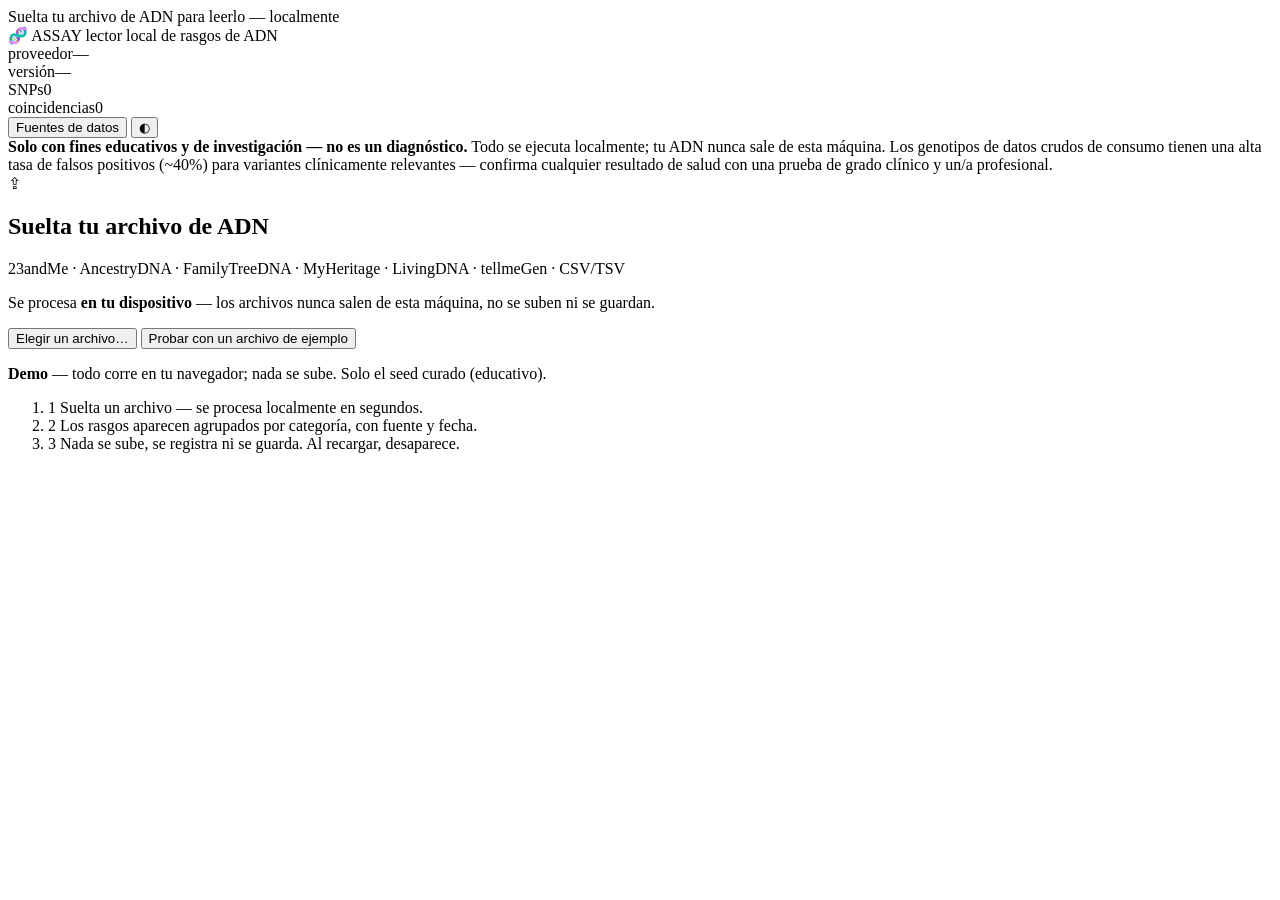
==== demo/index.html @ 91a52356 "ASSAY — lector local y privado de rasgos de ADN Suelta tu archivo de 23andMe / AncestryDNA / etc. y " ====
<!DOCTYPE html>
<html lang="es" data-theme="auto">
<head>
  <meta charset="utf-8" />
  <meta name="viewport" content="width=device-width, initial-scale=1" />
  <meta name="referrer" content="no-referrer" />
  <title>ASSAY — Lector local de rasgos de ADN</title>
  <link rel="icon" href="data:image/svg+xml,%3Csvg xmlns='http://www.w3.org/2000/svg' viewBox='0 0 32 32'%3E%3Ctext y='26' font-size='26'%3E%F0%9F%A7%AC%3C/text%3E%3C/svg%3E" />
  <link rel="stylesheet" href="/styles.css" />
</head>
<body>
  <!-- Capa de arrastre a pantalla completa -->
  <div id="drag-overlay" aria-hidden="true"><div>Suelta tu archivo de ADN para leerlo — localmente</div></div>

  <!-- Barra de instrumento: franja de estado tipo hardware -->
  <header class="instrument-bar" role="banner">
    <div class="ib-brand">
      <span class="ib-mark" aria-hidden="true">🧬</span>
      <span class="ib-title">ASSAY</span>
      <span class="ib-sub">lector local de rasgos de ADN</span>
    </div>
    <div class="ib-readout" id="ib-readout">
      <div class="ib-stat"><span class="ib-label">proveedor</span><span class="ib-value" id="stat-vendor">—</span></div>
      <div class="ib-stat"><span class="ib-label">versión</span><span class="ib-value" id="stat-build">—</span></div>
      <div class="ib-stat"><span class="ib-label">SNPs</span><span class="ib-value mono" id="stat-snps">0</span></div>
      <div class="ib-stat"><span class="ib-label">coincidencias</span><span class="ib-value mono" id="stat-matches">0</span></div>
    </div>
    <div class="ib-actions">
      <button id="btn-freshness" class="btn-ghost" type="button" title="Fuentes de datos y actualidad">
        <span class="dot" id="fresh-dot"></span> Fuentes de datos
      </button>
      <button id="btn-theme" class="btn-ghost icon" type="button" title="Cambiar claro/oscuro" aria-label="Cambiar tema">◐</button>
      <button id="btn-reset" class="btn-ghost" type="button" hidden>Cargar otro archivo</button>
    </div>
  </header>

  <!-- Aviso permanente y no descartable -->
  <div class="disclaimer" role="note" id="disclaimer-banner">
    <strong>Solo con fines educativos y de investigación — no es un diagnóstico.</strong>
    <span id="disclaimer-text">Todo se ejecuta localmente; tu ADN nunca sale de esta máquina. Los genotipos de datos
    crudos de consumo tienen una alta tasa de falsos positivos (~40%) para variantes clínicamente relevantes —
    confirma cualquier resultado de salud con una prueba de grado clínico y un/a profesional.</span>
  </div>

  <!-- Barra de progreso determinada (sin ruedas infinitas) -->
  <div class="meter" id="meter" hidden><div class="meter-fill" id="meter-fill"></div></div>

  <main class="layout">
    <!-- Estado inicial / vacío -->
    <section id="landing" class="landing">
      <div class="drop" id="dropzone" tabindex="0" role="button"
           aria-label="Sube un archivo de ADN — arrastra y suelta o pulsa Enter para explorar">
        <div class="drop-inner">
          <div class="drop-icon" aria-hidden="true">⇪</div>
          <h1 class="drop-title">Suelta tu archivo de ADN</h1>
          <p class="drop-help">23andMe · AncestryDNA · FamilyTreeDNA · MyHeritage · LivingDNA · tellmeGen · CSV/TSV</p>
          <p class="drop-privacy">Se procesa <strong>en tu dispositivo</strong> — los archivos nunca salen de esta máquina, no se suben ni se guardan.</p>
          <div class="drop-actions">
            <button class="btn-primary" id="btn-browse" type="button">Elegir un archivo…</button>
            <button class="btn-ghost" id="btn-example" type="button">Probar con un archivo de ejemplo</button>
          </div>
          <input type="file" id="file-input" accept=".txt,.csv,.tsv,.zip,.gz" hidden />
        </div>
      </div>
      <p class="demo-badge" role="note">
        <strong>Demo</strong> — todo corre en tu navegador; nada se sube. Solo el seed curado (educativo).
      </p>
      <ol class="steps">
        <li><span class="step-n">1</span> Suelta un archivo — se procesa localmente en segundos.</li>
        <li><span class="step-n">2</span> Los rasgos aparecen agrupados por categoría, con fuente y fecha.</li>
        <li><span class="step-n">3</span> Nada se sube, se registra ni se guarda. Al recargar, desaparece.</li>
      </ol>
      <p class="landing-error" id="landing-error" hidden></p>
    </section>

    <!-- Vista de resultados -->
    <section id="results-view" class="results-view" hidden>
      <nav class="rail" id="category-rail" aria-label="Categorías de rasgos">
        <button class="rail-item active" data-cat="__all__">
          <span class="rail-label">Todos los resultados</span><span class="rail-count mono" data-count>0</span>
        </button>
        <!-- las categorías se insertan aquí -->
      </nav>

      <div class="results-main">
        <div class="toolbar">
          <div class="search-wrap">
            <input type="search" id="search" placeholder="Filtrar por rasgo, gen o rsID…" aria-label="Filtrar resultados" />
            <span class="search-count mono" id="search-count" aria-live="polite"></span>
          </div>
          <label class="chk"><input type="checkbox" id="filter-effect" /> Solo genotipos con efecto</label>
        </div>

        <div class="health-gate" id="health-gate" hidden>
          <div class="health-gate-body">
            <strong>Los resultados relacionados con la salud están ocultos.</strong>
            Estas variantes (portador, riesgo de enfermedad, respuesta a fármacos) requieren cuidado extra y
            confirmación clínica. Se encontraron <span class="mono" id="health-count-inline">0</span>.
            <p class="health-gate-detail" id="health-gate-detail"></p>
            <p class="health-gate-fp" id="health-gate-fp"></p>
          </div>
          <button class="btn-primary small" id="btn-show-health" type="button">Ver resultados de salud</button>
        </div>

        <div id="results" class="results" aria-live="polite"></div>
        <div id="empty-note" class="empty-note" hidden></div>

        <div id="selection-bar" class="selection-bar" role="region" aria-label="Acciones de selección" hidden>
          <span class="sel-count mono" id="sel-count" aria-live="polite">0 seleccionados</span>
          <div class="sel-actions">
            <button type="button" class="btn-ghost" id="btn-select-visible">Seleccionar todos los visibles</button>
            <button type="button" class="btn-ghost" id="btn-clear-sel">Limpiar</button>
            <button type="button" class="btn-ghost" id="btn-report-html">Descargar HTML</button>
            <button type="button" class="btn-primary small" id="btn-report-print">Imprimir / PDF</button>
          </div>
        </div>
      </div>
    </section>
  </main>

  <!-- Panel de fuentes de datos / actualidad -->
  <div class="drawer-backdrop" id="drawer-backdrop" hidden></div>
  <aside class="drawer" id="freshness-drawer" hidden aria-label="Fuentes de datos de anotación">
    <div class="drawer-head">
      <h2>Fuentes de datos de anotación</h2>
      <button class="btn-ghost icon" id="btn-close-drawer" aria-label="Cerrar">✕</button>
    </div>
    <p class="drawer-lede">La única vez que esta app usa la red es para descargar estas bases de datos
      <strong>públicas</strong> de anotación — nunca tus genotipos.</p>
    <div id="sources-list" class="sources-list"></div>
    <div class="drawer-actions">
      <button class="btn-primary" id="btn-update" type="button">Actualizar desde bases públicas</button>
      <p class="drawer-note">Descarga datos públicos (GWAS Catalog, ClinVar, PharmGKB) solo a esta máquina.
        Es grande; se hace una vez y luego la app funciona sin conexión.</p>
      <div id="update-log" class="update-log" hidden></div>
    </div>
  </aside>

  <template id="tpl-result-row">
    <details class="row">
      <summary class="row-summary">
        <label class="row-check" title="Seleccionar para el reporte">
          <input type="checkbox" class="chk-row" aria-label="Seleccionar este resultado para el reporte" />
        </label>
        <span class="geno mono"></span>
        <span class="row-main">
          <span class="row-trait"></span>
          <span class="row-meaning"></span>
        </span>
        <span class="row-source"></span>
      </summary>
      <div class="row-detail">
        <div class="row-explain">
          <span class="row-explain-label">¿Qué significa?</span>
          <p class="row-explain-text"></p>
        </div>
        <p class="row-context"></p>
        <div class="row-meta"></div>
        <p class="row-health-note" hidden>⚠ Relacionado con la salud — <strong>no es un diagnóstico.</strong>
          Los datos crudos de consumo se equivocan cerca del 40% de las veces en variantes clínicamente relevantes.
          Confírmalo con una prueba de grado clínico y un/a profesional antes de actuar.</p>
        <p class="row-strand-note mono" hidden></p>
      </div>
    </details>
  </template>

  <!-- Orden importante: seed embebido -> motor local -> UI -->
  <script src="/seed.js"></script>
  <script src="/engine.js"></script>
  <script src="/app.js"></script>
</body>
</html>
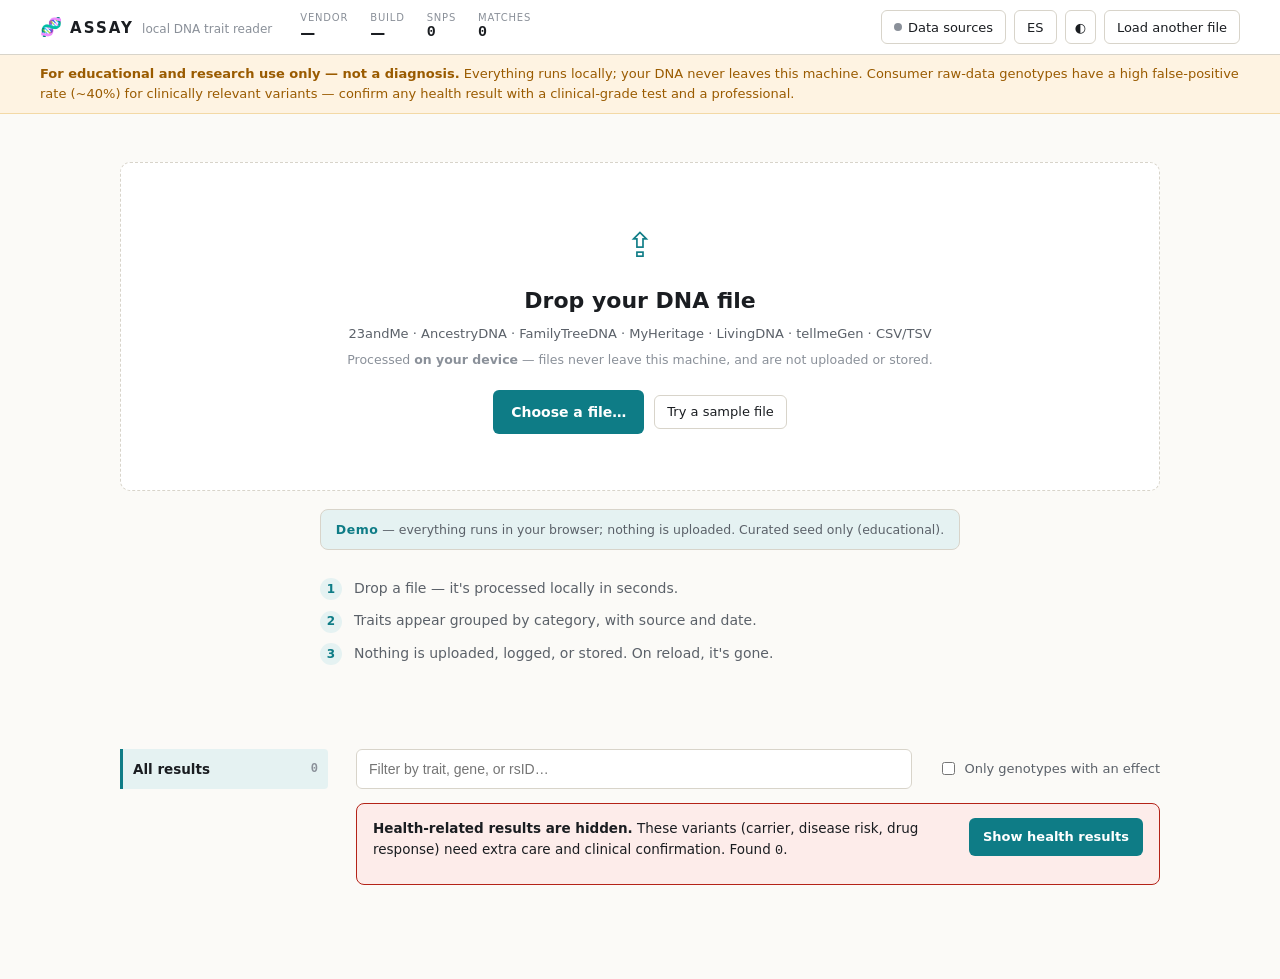
==== commit af34f370: "ASSAY - local, privacy-first DNA trait reader" ====
--- a/demo/index.html
+++ b/demo/index.html
@@ -1,137 +1,138 @@
 <!DOCTYPE html>
-<html lang="es" data-theme="auto">
+<html lang="en" data-theme="auto">
 <head>
   <meta charset="utf-8" />
   <meta name="viewport" content="width=device-width, initial-scale=1" />
   <meta name="referrer" content="no-referrer" />
-  <title>ASSAY — Lector local de rasgos de ADN</title>
+  <title>ASSAY — Local DNA trait reader</title>
   <link rel="icon" href="data:image/svg+xml,%3Csvg xmlns='http://www.w3.org/2000/svg' viewBox='0 0 32 32'%3E%3Ctext y='26' font-size='26'%3E%F0%9F%A7%AC%3C/text%3E%3C/svg%3E" />
-  <link rel="stylesheet" href="/styles.css" />
+  <link rel="stylesheet" href="styles.css" />
 </head>
 <body>
-  <!-- Capa de arrastre a pantalla completa -->
-  <div id="drag-overlay" aria-hidden="true"><div>Suelta tu archivo de ADN para leerlo — localmente</div></div>
+  <!-- Full-screen drag layer -->
+  <div id="drag-overlay" aria-hidden="true"><div data-i18n="drag_overlay">Drop your DNA file to read it — locally</div></div>
 
-  <!-- Barra de instrumento: franja de estado tipo hardware -->
+  <!-- Instrument bar: hardware-style status strip -->
   <header class="instrument-bar" role="banner">
     <div class="ib-brand">
       <span class="ib-mark" aria-hidden="true">🧬</span>
       <span class="ib-title">ASSAY</span>
-      <span class="ib-sub">lector local de rasgos de ADN</span>
+      <span class="ib-sub" data-i18n="brand_sub">local DNA trait reader</span>
     </div>
     <div class="ib-readout" id="ib-readout">
-      <div class="ib-stat"><span class="ib-label">proveedor</span><span class="ib-value" id="stat-vendor">—</span></div>
-      <div class="ib-stat"><span class="ib-label">versión</span><span class="ib-value" id="stat-build">—</span></div>
+      <div class="ib-stat"><span class="ib-label" data-i18n="stat_vendor">vendor</span><span class="ib-value" id="stat-vendor">—</span></div>
+      <div class="ib-stat"><span class="ib-label" data-i18n="stat_build">build</span><span class="ib-value" id="stat-build">—</span></div>
       <div class="ib-stat"><span class="ib-label">SNPs</span><span class="ib-value mono" id="stat-snps">0</span></div>
-      <div class="ib-stat"><span class="ib-label">coincidencias</span><span class="ib-value mono" id="stat-matches">0</span></div>
+      <div class="ib-stat"><span class="ib-label" data-i18n="stat_matches">matches</span><span class="ib-value mono" id="stat-matches">0</span></div>
     </div>
     <div class="ib-actions">
-      <button id="btn-freshness" class="btn-ghost" type="button" title="Fuentes de datos y actualidad">
-        <span class="dot" id="fresh-dot"></span> Fuentes de datos
+      <button id="btn-freshness" class="btn-ghost" type="button" data-i18n-title="btn_freshness_title" title="Data sources and freshness">
+        <span class="dot" id="fresh-dot"></span> <span data-i18n="btn_freshness">Data sources</span>
       </button>
-      <button id="btn-theme" class="btn-ghost icon" type="button" title="Cambiar claro/oscuro" aria-label="Cambiar tema">◐</button>
-      <button id="btn-reset" class="btn-ghost" type="button" hidden>Cargar otro archivo</button>
+      <button id="btn-lang" class="btn-ghost" type="button" title="Leer en español / Read in English" aria-label="Language">ES</button>
+      <button id="btn-theme" class="btn-ghost icon" type="button" data-i18n-title="btn_theme_title" data-i18n-aria="btn_theme_aria" title="Toggle light/dark" aria-label="Toggle theme">◐</button>
+      <button id="btn-reset" class="btn-ghost" type="button" data-i18n="btn_reset" hidden>Load another file</button>
     </div>
   </header>
 
-  <!-- Aviso permanente y no descartable -->
+  <!-- Permanent, non-dismissable notice -->
   <div class="disclaimer" role="note" id="disclaimer-banner">
-    <strong>Solo con fines educativos y de investigación — no es un diagnóstico.</strong>
-    <span id="disclaimer-text">Todo se ejecuta localmente; tu ADN nunca sale de esta máquina. Los genotipos de datos
-    crudos de consumo tienen una alta tasa de falsos positivos (~40%) para variantes clínicamente relevantes —
-    confirma cualquier resultado de salud con una prueba de grado clínico y un/a profesional.</span>
+    <strong data-i18n="disclaimer_strong">For educational and research use only — not a diagnosis.</strong>
+    <span id="disclaimer-text" data-i18n="disclaimer_text">Everything runs locally; your DNA never leaves this machine. Consumer raw-data genotypes
+    have a high false-positive rate (~40%) for clinically relevant variants — confirm any health result with a
+    clinical-grade test and a professional.</span>
   </div>
 
-  <!-- Barra de progreso determinada (sin ruedas infinitas) -->
+  <!-- Determinate progress bar (no infinite spinners) -->
   <div class="meter" id="meter" hidden><div class="meter-fill" id="meter-fill"></div></div>
 
   <main class="layout">
-    <!-- Estado inicial / vacío -->
+    <!-- Landing / empty state -->
     <section id="landing" class="landing">
       <div class="drop" id="dropzone" tabindex="0" role="button"
-           aria-label="Sube un archivo de ADN — arrastra y suelta o pulsa Enter para explorar">
+           data-i18n-aria="dropzone_aria" aria-label="Upload a DNA file — drag and drop or press Enter to browse">
         <div class="drop-inner">
           <div class="drop-icon" aria-hidden="true">⇪</div>
-          <h1 class="drop-title">Suelta tu archivo de ADN</h1>
+          <h1 class="drop-title" data-i18n="drop_title">Drop your DNA file</h1>
           <p class="drop-help">23andMe · AncestryDNA · FamilyTreeDNA · MyHeritage · LivingDNA · tellmeGen · CSV/TSV</p>
-          <p class="drop-privacy">Se procesa <strong>en tu dispositivo</strong> — los archivos nunca salen de esta máquina, no se suben ni se guardan.</p>
+          <p class="drop-privacy" data-i18n-html="drop_privacy">Processed <strong>on your device</strong> — files never leave this machine, and are not uploaded or stored.</p>
           <div class="drop-actions">
-            <button class="btn-primary" id="btn-browse" type="button">Elegir un archivo…</button>
-            <button class="btn-ghost" id="btn-example" type="button">Probar con un archivo de ejemplo</button>
+            <button class="btn-primary" id="btn-browse" type="button" data-i18n="btn_browse">Choose a file…</button>
+            <button class="btn-ghost" id="btn-example" type="button" data-i18n="btn_example">Try a sample file</button>
           </div>
           <input type="file" id="file-input" accept=".txt,.csv,.tsv,.zip,.gz" hidden />
         </div>
       </div>
-      <p class="demo-badge" role="note">
-        <strong>Demo</strong> — todo corre en tu navegador; nada se sube. Solo el seed curado (educativo).
+      <p class="demo-badge" role="note" data-i18n-html="demo_badge">
+        <strong>Demo</strong> — everything runs in your browser; nothing is uploaded. Curated seed only (educational).
       </p>
       <ol class="steps">
-        <li><span class="step-n">1</span> Suelta un archivo — se procesa localmente en segundos.</li>
-        <li><span class="step-n">2</span> Los rasgos aparecen agrupados por categoría, con fuente y fecha.</li>
-        <li><span class="step-n">3</span> Nada se sube, se registra ni se guarda. Al recargar, desaparece.</li>
+        <li><span class="step-n">1</span> <span data-i18n="step1">Drop a file — it's processed locally in seconds.</span></li>
+        <li><span class="step-n">2</span> <span data-i18n="step2">Traits appear grouped by category, with source and date.</span></li>
+        <li><span class="step-n">3</span> <span data-i18n="step3">Nothing is uploaded, logged, or stored. On reload, it's gone.</span></li>
       </ol>
       <p class="landing-error" id="landing-error" hidden></p>
     </section>
 
-    <!-- Vista de resultados -->
+    <!-- Results view -->
     <section id="results-view" class="results-view" hidden>
-      <nav class="rail" id="category-rail" aria-label="Categorías de rasgos">
+      <nav class="rail" id="category-rail" data-i18n-aria="rail_aria" aria-label="Trait categories">
         <button class="rail-item active" data-cat="__all__">
-          <span class="rail-label">Todos los resultados</span><span class="rail-count mono" data-count>0</span>
+          <span class="rail-label" data-i18n="rail_all">All results</span><span class="rail-count mono" data-count>0</span>
         </button>
-        <!-- las categorías se insertan aquí -->
+        <!-- categories are inserted here -->
       </nav>
 
       <div class="results-main">
         <div class="toolbar">
           <div class="search-wrap">
-            <input type="search" id="search" placeholder="Filtrar por rasgo, gen o rsID…" aria-label="Filtrar resultados" />
+            <input type="search" id="search" data-i18n-ph="search_ph" data-i18n-aria="search_aria" placeholder="Filter by trait, gene, or rsID…" aria-label="Filter results" />
             <span class="search-count mono" id="search-count" aria-live="polite"></span>
           </div>
-          <label class="chk"><input type="checkbox" id="filter-effect" /> Solo genotipos con efecto</label>
+          <label class="chk"><input type="checkbox" id="filter-effect" /> <span data-i18n="filter_effect">Only genotypes with an effect</span></label>
         </div>
 
         <div class="health-gate" id="health-gate" hidden>
           <div class="health-gate-body">
-            <strong>Los resultados relacionados con la salud están ocultos.</strong>
-            Estas variantes (portador, riesgo de enfermedad, respuesta a fármacos) requieren cuidado extra y
-            confirmación clínica. Se encontraron <span class="mono" id="health-count-inline">0</span>.
+            <strong data-i18n="health_gate_strong">Health-related results are hidden.</strong>
+            <span data-i18n="health_gate_body">These variants (carrier, disease risk, drug response) need extra care and
+            clinical confirmation. Found</span> <span class="mono" id="health-count-inline">0</span>.
             <p class="health-gate-detail" id="health-gate-detail"></p>
             <p class="health-gate-fp" id="health-gate-fp"></p>
           </div>
-          <button class="btn-primary small" id="btn-show-health" type="button">Ver resultados de salud</button>
+          <button class="btn-primary small" id="btn-show-health" type="button" data-i18n="btn_show_health">Show health results</button>
         </div>
 
         <div id="results" class="results" aria-live="polite"></div>
         <div id="empty-note" class="empty-note" hidden></div>
 
-        <div id="selection-bar" class="selection-bar" role="region" aria-label="Acciones de selección" hidden>
-          <span class="sel-count mono" id="sel-count" aria-live="polite">0 seleccionados</span>
+        <div id="selection-bar" class="selection-bar" role="region" data-i18n-aria="selection_aria" aria-label="Selection actions" hidden>
+          <span class="sel-count mono" id="sel-count" aria-live="polite">0 selected</span>
           <div class="sel-actions">
-            <button type="button" class="btn-ghost" id="btn-select-visible">Seleccionar todos los visibles</button>
-            <button type="button" class="btn-ghost" id="btn-clear-sel">Limpiar</button>
-            <button type="button" class="btn-ghost" id="btn-report-html">Descargar HTML</button>
-            <button type="button" class="btn-primary small" id="btn-report-print">Imprimir / PDF</button>
+            <button type="button" class="btn-ghost" id="btn-select-visible" data-i18n="btn_select_visible">Select all visible</button>
+            <button type="button" class="btn-ghost" id="btn-clear-sel" data-i18n="btn_clear_sel">Clear</button>
+            <button type="button" class="btn-ghost" id="btn-report-html" data-i18n="btn_report_html">Download HTML</button>
+            <button type="button" class="btn-primary small" id="btn-report-print" data-i18n="btn_report_print">Print / PDF</button>
           </div>
         </div>
       </div>
     </section>
   </main>
 
-  <!-- Panel de fuentes de datos / actualidad -->
+  <!-- Data sources / freshness panel -->
   <div class="drawer-backdrop" id="drawer-backdrop" hidden></div>
-  <aside class="drawer" id="freshness-drawer" hidden aria-label="Fuentes de datos de anotación">
+  <aside class="drawer" id="freshness-drawer" hidden data-i18n-aria="drawer_aria" aria-label="Annotation data sources">
     <div class="drawer-head">
-      <h2>Fuentes de datos de anotación</h2>
-      <button class="btn-ghost icon" id="btn-close-drawer" aria-label="Cerrar">✕</button>
+      <h2 data-i18n="drawer_title">Annotation data sources</h2>
+      <button class="btn-ghost icon" id="btn-close-drawer" data-i18n-aria="close" aria-label="Close">✕</button>
     </div>
-    <p class="drawer-lede">La única vez que esta app usa la red es para descargar estas bases de datos
-      <strong>públicas</strong> de anotación — nunca tus genotipos.</p>
+    <p class="drawer-lede" data-i18n-html="drawer_lede">The only time this app uses the network is to download these
+      <strong>public</strong> annotation databases — never your genotypes.</p>
     <div id="sources-list" class="sources-list"></div>
     <div class="drawer-actions">
-      <button class="btn-primary" id="btn-update" type="button">Actualizar desde bases públicas</button>
-      <p class="drawer-note">Descarga datos públicos (GWAS Catalog, ClinVar, PharmGKB) solo a esta máquina.
-        Es grande; se hace una vez y luego la app funciona sin conexión.</p>
+      <button class="btn-primary" id="btn-update" type="button" data-i18n="btn_update">Update from public databases</button>
+      <p class="drawer-note" data-i18n="drawer_note">Downloads public data (GWAS Catalog, ClinVar, PharmGKB) to this machine only.
+        It's large; done once, then the app works offline.</p>
       <div id="update-log" class="update-log" hidden></div>
     </div>
   </aside>
@@ -139,8 +140,8 @@
   <template id="tpl-result-row">
     <details class="row">
       <summary class="row-summary">
-        <label class="row-check" title="Seleccionar para el reporte">
-          <input type="checkbox" class="chk-row" aria-label="Seleccionar este resultado para el reporte" />
+        <label class="row-check">
+          <input type="checkbox" class="chk-row" />
         </label>
         <span class="geno mono"></span>
         <span class="row-main">
@@ -151,22 +152,20 @@
       </summary>
       <div class="row-detail">
         <div class="row-explain">
-          <span class="row-explain-label">¿Qué significa?</span>
+          <span class="row-explain-label"></span>
           <p class="row-explain-text"></p>
         </div>
         <p class="row-context"></p>
         <div class="row-meta"></div>
-        <p class="row-health-note" hidden>⚠ Relacionado con la salud — <strong>no es un diagnóstico.</strong>
-          Los datos crudos de consumo se equivocan cerca del 40% de las veces en variantes clínicamente relevantes.
-          Confírmalo con una prueba de grado clínico y un/a profesional antes de actuar.</p>
+        <p class="row-health-note" hidden></p>
         <p class="row-strand-note mono" hidden></p>
       </div>
     </details>
   </template>
 
-  <!-- Orden importante: seed embebido -> motor local -> UI -->
-  <script src="/seed.js"></script>
-  <script src="/engine.js"></script>
-  <script src="/app.js"></script>
+  <!-- Load order matters: embedded seed -> local engine -> UI -->
+  <script src="seed.js"></script>
+  <script src="engine.js"></script>
+  <script src="app.js"></script>
 </body>
 </html>
--- a/demo/styles.css
+++ b/demo/styles.css
@@ -0,0 +1,293 @@
+/* ============================================================================
+   ASSAY — a laboratory-instrument aesthetic. System fonts only (no web fonts,
+   privacy + offline). Light/dark via prefers-color-scheme + [data-theme] override.
+   ========================================================================== */
+
+:root {
+  --paper: #FBFAF7;  --surface: #FFFFFF;  --raised: #FFFFFF;
+  --ink: #1A1D21;    --muted: #5B6169;    --faint: #8A9099;
+  --hair: #E7E4DC;   --hair-strong: #D8D4CA;
+  --accent: #0E7C86; --accent-hover: #0A5A62; --accent-wash: #E5F2F2;
+  --red: #B42318;    --red-wash: #FDECEA;
+  --green: #2E7D5B;  --green-wash: #E8F3ED;
+  --amber-ink: #9A5B00; --amber-bg: #FEF3E2; --amber-bd: #F3D9A6;
+  --gwas: #4B5FCF; --clinvar: #7A4FB5; --pharmgkb: #0E7C86; --seed: #5B6169;
+  --fresh: #2E7D5B; --aging: #B7791F; --stale: #B42318;
+
+  --mono: ui-monospace, "SF Mono", "Cascadia Code", "Cascadia Mono", Consolas, "Roboto Mono", monospace;
+  --sans: -apple-system, BlinkMacSystemFont, "Segoe UI", Roboto, system-ui, sans-serif;
+  --gutter: clamp(16px, 4vw, 40px);
+}
+
+@media (prefers-color-scheme: dark) {
+  :root {
+    --paper: #0E1113;  --surface: #171B1E;  --raised: #1E2327;
+    --ink: #EDEEF0;    --muted: #9BA3AB;    --faint: #6B747C;
+    --hair: #262B30;   --hair-strong: #333A40;
+    --accent: #34D0CE; --accent-hover: #5FE3E0; --accent-wash: #12292B;
+    --red: #F97066;    --red-wash: #2A1513;
+    --green: #4ADE99;  --green-wash: #10251C;
+    --amber-ink: #F5B14C; --amber-bg: #2A2113; --amber-bd: #4A3A18;
+    --gwas: #8593F0; --clinvar: #C79BF0; --pharmgkb: #34D0CE; --seed: #9BA3AB;
+    --fresh: #4ADE99; --aging: #E0A94A; --stale: #F97066;
+  }
+}
+:root[data-theme="light"] {
+  --paper: #FBFAF7; --surface: #FFFFFF; --raised: #FFFFFF; --ink: #1A1D21;
+  --muted: #5B6169; --faint: #8A9099; --hair: #E7E4DC; --hair-strong: #D8D4CA;
+  --accent: #0E7C86; --accent-hover: #0A5A62; --accent-wash: #E5F2F2;
+  --red: #B42318; --red-wash: #FDECEA; --green: #2E7D5B; --green-wash: #E8F3ED;
+  --amber-ink: #9A5B00; --amber-bg: #FEF3E2; --amber-bd: #F3D9A6;
+  --gwas: #4B5FCF; --clinvar: #7A4FB5; --pharmgkb: #0E7C86; --seed: #5B6169;
+  --fresh: #2E7D5B; --aging: #B7791F; --stale: #B42318;
+}
+:root[data-theme="dark"] {
+  --paper: #0E1113; --surface: #171B1E; --raised: #1E2327; --ink: #EDEEF0;
+  --muted: #9BA3AB; --faint: #6B747C; --hair: #262B30; --hair-strong: #333A40;
+  --accent: #34D0CE; --accent-hover: #5FE3E0; --accent-wash: #12292B;
+  --red: #F97066; --red-wash: #2A1513; --green: #4ADE99; --green-wash: #10251C;
+  --amber-ink: #F5B14C; --amber-bg: #2A2113; --amber-bd: #4A3A18;
+  --gwas: #8593F0; --clinvar: #C79BF0; --pharmgkb: #34D0CE; --seed: #9BA3AB;
+  --fresh: #4ADE99; --aging: #E0A94A; --stale: #F97066;
+}
+
+* { box-sizing: border-box; }
+html, body { margin: 0; padding: 0; }
+body {
+  background: var(--paper); color: var(--ink);
+  font-family: var(--sans); font-size: 14.5px; line-height: 1.55;
+  -webkit-font-smoothing: antialiased; overflow-x: hidden;
+}
+.mono { font-family: var(--mono); font-variant-numeric: tabular-nums; }
+button { font-family: inherit; }
+:focus-visible { outline: 2px solid var(--accent); outline-offset: 2px; border-radius: 3px; }
+
+/* ---- Instrument bar ------------------------------------------------------ */
+.instrument-bar {
+  position: sticky; top: 0; z-index: 40;
+  display: flex; align-items: center; gap: 20px;
+  padding: 10px var(--gutter); background: var(--surface);
+  border-bottom: 1px solid var(--hair-strong);
+}
+.ib-brand { display: flex; align-items: baseline; gap: 8px; }
+.ib-mark { font-size: 18px; }
+.ib-title { font-weight: 700; letter-spacing: 0.14em; font-size: 15px; }
+.ib-sub { color: var(--faint); font-size: 12px; }
+.ib-readout { display: flex; gap: 22px; margin-left: 8px; }
+.ib-stat { display: flex; flex-direction: column; line-height: 1.2; }
+.ib-label { font-size: 10px; text-transform: uppercase; letter-spacing: 0.08em; color: var(--faint); }
+.ib-value { font-size: 15px; font-weight: 600; }
+.ib-value.mono { font-size: 15px; }
+.ib-actions { margin-left: auto; display: flex; align-items: center; gap: 8px; }
+
+.btn-ghost {
+  background: transparent; border: 1px solid var(--hair-strong); color: var(--ink);
+  padding: 6px 12px; border-radius: 6px; font-size: 13px; cursor: pointer;
+  display: inline-flex; align-items: center; gap: 6px; min-height: 34px;
+}
+.btn-ghost:hover { background: var(--accent-wash); border-color: var(--accent); }
+.btn-ghost.icon { padding: 6px 9px; }
+.btn-primary {
+  background: var(--accent); color: #fff; border: none; padding: 10px 18px;
+  border-radius: 6px; font-size: 14px; font-weight: 600; cursor: pointer; min-height: 44px;
+}
+.btn-primary:hover { background: var(--accent-hover); }
+.btn-primary.small { padding: 8px 14px; min-height: 38px; font-size: 13px; }
+
+/* ---- Disclaimer banner --------------------------------------------------- */
+.disclaimer {
+  position: sticky; top: 55px; z-index: 30;
+  background: var(--amber-bg); color: var(--amber-ink);
+  border-bottom: 1px solid var(--amber-bd);
+  padding: 9px var(--gutter); font-size: 13px;
+}
+.disclaimer strong { color: var(--amber-ink); }
+
+/* ---- Progress meter ------------------------------------------------------ */
+.meter { height: 3px; background: var(--hair); overflow: hidden; }
+.meter-fill { height: 100%; width: 0%; background: var(--accent); transition: width 120ms linear; }
+
+/* ---- Layout -------------------------------------------------------------- */
+.layout { max-width: 1120px; margin: 0 auto; padding: 0 var(--gutter); }
+
+/* ---- Landing ------------------------------------------------------------- */
+.landing { padding: 48px 0 64px; }
+.drop {
+  border: 1.5px dashed var(--hair-strong); border-radius: 10px;
+  background: var(--surface); padding: 56px 24px; text-align: center; cursor: pointer;
+  transition: border-color 120ms, background 120ms;
+}
+.drop:hover, .drop:focus-visible { border-color: var(--accent); background: var(--accent-wash); }
+.drop-icon { font-size: 34px; color: var(--accent); }
+.drop-title { font-size: 22px; font-weight: 600; margin: 12px 0 6px; }
+.drop-help { color: var(--muted); font-size: 13px; margin: 0 0 4px; }
+.drop-privacy { color: var(--faint); font-size: 12.5px; margin: 6px 0 20px; }
+.drop-actions { display: flex; flex-wrap: wrap; gap: 10px; justify-content: center; align-items: center; }
+.demo-badge {
+  margin: 18px auto 0; max-width: 640px; text-align: center;
+  background: var(--accent-wash); color: var(--muted);
+  border: 1px solid var(--hair-strong); border-radius: 8px;
+  padding: 10px 14px; font-size: 12.5px;
+}
+.demo-badge strong { color: var(--accent); letter-spacing: 0.04em; }
+.steps {
+  list-style: none; padding: 0; margin: 28px auto 0; max-width: 640px;
+  display: grid; gap: 10px;
+}
+.steps li { display: flex; gap: 12px; align-items: baseline; color: var(--muted); font-size: 14px; }
+.step-n {
+  flex: 0 0 auto; width: 22px; height: 22px; border-radius: 50%;
+  background: var(--accent-wash); color: var(--accent); font-weight: 700; font-size: 12px;
+  display: grid; place-items: center;
+}
+.landing-error { color: var(--red); background: var(--red-wash); padding: 10px 14px; border-radius: 6px; margin-top: 20px; }
+
+/* ---- Results view -------------------------------------------------------- */
+.results-view { display: grid; grid-template-columns: 208px 1fr; gap: 28px; padding: 20px 0 80px; }
+.rail { position: sticky; top: 96px; align-self: start; display: flex; flex-direction: column; gap: 2px; }
+.rail-item {
+  display: flex; align-items: center; justify-content: space-between; gap: 8px;
+  background: transparent; border: none; border-left: 3px solid transparent;
+  padding: 8px 10px; cursor: pointer; color: var(--muted); text-align: left; border-radius: 0 4px 4px 0;
+  min-height: 40px; width: 100%;
+}
+.rail-item:hover { background: var(--accent-wash); color: var(--ink); }
+.rail-item.active { border-left-color: var(--accent); color: var(--ink); font-weight: 600; background: var(--accent-wash); }
+.rail-label { font-size: 13.5px; }
+.rail-count { font-size: 12px; color: var(--faint); }
+.rail-item.health .rail-label::after { content: "•"; color: var(--red); margin-left: 6px; }
+
+.results-main { min-width: 0; }
+.toolbar { display: flex; align-items: center; gap: 16px; margin-bottom: 14px; flex-wrap: wrap; }
+.search-wrap { position: relative; flex: 1 1 280px; display: flex; align-items: center; gap: 10px; }
+#search {
+  flex: 1; padding: 9px 12px; border: 1px solid var(--hair-strong); border-radius: 6px;
+  background: var(--surface); color: var(--ink); font-size: 14px; min-height: 40px;
+}
+.search-count { color: var(--faint); font-size: 12px; white-space: nowrap; }
+.chk { display: inline-flex; align-items: center; gap: 6px; font-size: 13px; color: var(--muted); cursor: pointer; }
+
+.health-gate {
+  display: flex; align-items: flex-start; justify-content: space-between; gap: 16px; flex-wrap: wrap;
+  background: var(--red-wash); border: 1px solid var(--red); border-radius: 8px;
+  padding: 14px 16px; margin-bottom: 16px; font-size: 13.5px;
+}
+.health-gate-body { flex: 1 1 340px; }
+.health-gate-detail, .health-gate-fp { margin: 8px 0 0; font-size: 12px; color: var(--muted); max-width: 72ch; }
+.health-gate-fp { color: var(--faint); }
+
+/* ---- Result rows --------------------------------------------------------- */
+.results { display: flex; flex-direction: column; }
+.cat-header {
+  font-size: 12px; text-transform: uppercase; letter-spacing: 0.06em; color: var(--faint);
+  padding: 18px 0 8px; border-bottom: 1px solid var(--hair); margin-bottom: 2px; font-weight: 600;
+}
+.row { border-bottom: 1px solid var(--hair); }
+.row[open] { background: var(--surface); }
+.row-summary {
+  display: grid; grid-template-columns: 24px 52px 1fr auto; gap: 14px; align-items: start;
+  padding: 12px 8px; cursor: pointer; list-style: none;
+}
+.row-summary::-webkit-details-marker { display: none; }
+.row-check { display: inline-flex; align-items: center; justify-content: center; padding-top: 2px; cursor: pointer; }
+.chk-row { width: 16px; height: 16px; accent-color: var(--accent); cursor: pointer; }
+.row.is-selected { background: var(--accent-wash); box-shadow: inset 3px 0 0 var(--accent); }
+.geno {
+  font-size: 15px; font-weight: 600; letter-spacing: 0.5px; text-align: center;
+  padding: 3px 6px; border: 1px solid var(--hair-strong); border-radius: 4px; color: var(--ink);
+  white-space: nowrap;
+}
+.row-main { display: flex; flex-direction: column; min-width: 0; gap: 2px; }
+.row-trait { font-size: 14.5px; font-weight: 600; color: var(--ink); }
+.row-gene { font-size: 11.5px; font-weight: 400; color: var(--faint); }
+.row-meaning { font-size: 13px; color: var(--muted); line-height: 1.45;
+  display: -webkit-box; -webkit-line-clamp: 2; -webkit-box-orient: vertical; overflow: hidden; }
+.row-source { display: inline-flex; align-items: center; gap: 6px; white-space: nowrap; padding-top: 2px; }
+.chip {
+  font-size: 10.5px; font-family: var(--mono); text-transform: uppercase; letter-spacing: 0.04em;
+  padding: 2px 6px; border-radius: 4px; font-weight: 600;
+}
+.chip.gwas { color: var(--gwas); background: color-mix(in srgb, var(--gwas) 12%, transparent); }
+.chip.clinvar { color: var(--clinvar); background: color-mix(in srgb, var(--clinvar) 12%, transparent); }
+.chip.pharmgkb { color: var(--pharmgkb); background: color-mix(in srgb, var(--pharmgkb) 12%, transparent); }
+.chip.seed { color: var(--seed); background: color-mix(in srgb, var(--seed) 14%, transparent); }
+.dot { width: 8px; height: 8px; border-radius: 50%; background: var(--faint); display: inline-block; }
+.dot.fresh { background: var(--fresh); } .dot.aging { background: var(--aging); } .dot.stale { background: var(--stale); }
+
+.row-detail { padding: 2px 8px 16px 66px; }
+.row-explain { background: var(--accent-wash); border-radius: 6px; padding: 10px 12px; margin: 4px 0 10px; max-width: 72ch; }
+.row-explain-label { font-size: 11px; text-transform: uppercase; letter-spacing: 0.05em; color: var(--accent); font-weight: 700; }
+.row-explain-text { color: var(--ink); font-size: 13.5px; margin: 4px 0 0; }
+.row-context { color: var(--muted); font-size: 13px; margin: 0 0 10px; max-width: 72ch; }
+.row-meta { display: flex; flex-wrap: wrap; gap: 8px 18px; font-size: 12px; color: var(--faint); font-family: var(--mono); }
+.row-meta b { color: var(--muted); font-weight: 600; }
+.row-health-note { background: var(--red-wash); color: var(--ink); border-left: 3px solid var(--red); padding: 8px 12px; border-radius: 4px; font-size: 12.5px; margin: 10px 0 0; max-width: 68ch; }
+.row-strand-note { color: var(--amber-ink); font-size: 11.5px; margin: 8px 0 0; }
+
+.empty-note { color: var(--muted); padding: 40px 8px; text-align: center; font-size: 14px; }
+
+/* ---- Selection action bar ------------------------------------------------ */
+.selection-bar {
+  position: sticky; bottom: 0; z-index: 20;
+  display: flex; align-items: center; justify-content: space-between; gap: 16px; flex-wrap: wrap;
+  margin-top: 16px; padding: 10px 14px;
+  background: var(--surface); border: 1px solid var(--hair-strong);
+  border-radius: 8px; box-shadow: 0 -4px 16px rgba(0,0,0,0.08);
+}
+.selection-bar[hidden] { display: none; }
+.sel-count { font-size: 13px; color: var(--ink); font-weight: 600; }
+.sel-actions { display: flex; gap: 8px; flex-wrap: wrap; }
+.btn-ghost:disabled, .btn-primary:disabled { opacity: 0.45; cursor: not-allowed; }
+
+/* ---- Freshness drawer ---------------------------------------------------- */
+.drawer-backdrop { position: fixed; inset: 0; background: rgba(0,0,0,0.4); z-index: 50; }
+.drawer {
+  position: fixed; top: 0; right: 0; height: 100%; width: min(440px, 92vw); z-index: 51;
+  background: var(--surface); border-left: 1px solid var(--hair-strong);
+  padding: 20px 22px; overflow-y: auto; box-shadow: -8px 0 24px rgba(0,0,0,0.12);
+}
+.drawer-head { display: flex; align-items: center; justify-content: space-between; }
+.drawer-head h2 { font-size: 17px; margin: 0; }
+.drawer-lede { color: var(--muted); font-size: 13px; }
+.sources-list { display: flex; flex-direction: column; gap: 12px; margin: 16px 0; }
+.source-card { border: 1px solid var(--hair); border-radius: 8px; padding: 12px 14px; }
+.source-card h3 { font-size: 14px; margin: 0 0 6px; display: flex; align-items: center; gap: 8px; }
+.source-card .meta { font-family: var(--mono); font-size: 11.5px; color: var(--faint); display: flex; flex-direction: column; gap: 2px; }
+.drawer-actions { margin-top: 8px; border-top: 1px solid var(--hair); padding-top: 16px; }
+.drawer-note { color: var(--faint); font-size: 12px; margin: 8px 0 0; }
+.update-log { margin-top: 14px; font-family: var(--mono); font-size: 11.5px; color: var(--muted); background: var(--paper); border: 1px solid var(--hair); border-radius: 6px; padding: 10px; max-height: 200px; overflow-y: auto; white-space: pre-wrap; }
+
+/* ---- Drag overlay -------------------------------------------------------- */
+#drag-overlay {
+  position: fixed; inset: 0; z-index: 60; display: none; place-items: center;
+  background: color-mix(in srgb, var(--accent-wash) 94%, var(--paper));
+  border: 3px dashed var(--accent);
+}
+#drag-overlay.show { display: grid; }
+#drag-overlay div { font-size: 22px; font-weight: 600; color: var(--accent); }
+
+/* ---- Skeletons ----------------------------------------------------------- */
+.skeleton { height: 44px; border-bottom: 1px solid var(--hair); position: relative; overflow: hidden; }
+.skeleton::after {
+  content: ""; position: absolute; inset: 0;
+  background: linear-gradient(90deg, transparent, var(--accent-wash), transparent);
+  animation: shimmer 1.2s infinite;
+}
+@keyframes shimmer { 100% { transform: translateX(100%); } }
+
+/* ---- Responsive ---------------------------------------------------------- */
+@media (max-width: 720px) {
+  .ib-readout { gap: 14px; }
+  .ib-sub { display: none; }
+  .results-view { grid-template-columns: 1fr; }
+  .rail { position: static; flex-direction: row; overflow-x: auto; gap: 4px; padding-bottom: 8px; }
+  .rail-item { flex: 0 0 auto; border-left: none; border-bottom: 3px solid transparent; border-radius: 4px; }
+  .rail-item.active { border-left: none; border-bottom-color: var(--accent); }
+  .row-summary { grid-template-columns: 22px 44px 1fr auto; }
+  .row-detail { padding-left: 8px; }
+}
+
+@media (prefers-reduced-motion: reduce) {
+  * { animation-duration: 0.001ms !important; transition-duration: 0.001ms !important; }
+  .skeleton::after { display: none; }
+}
